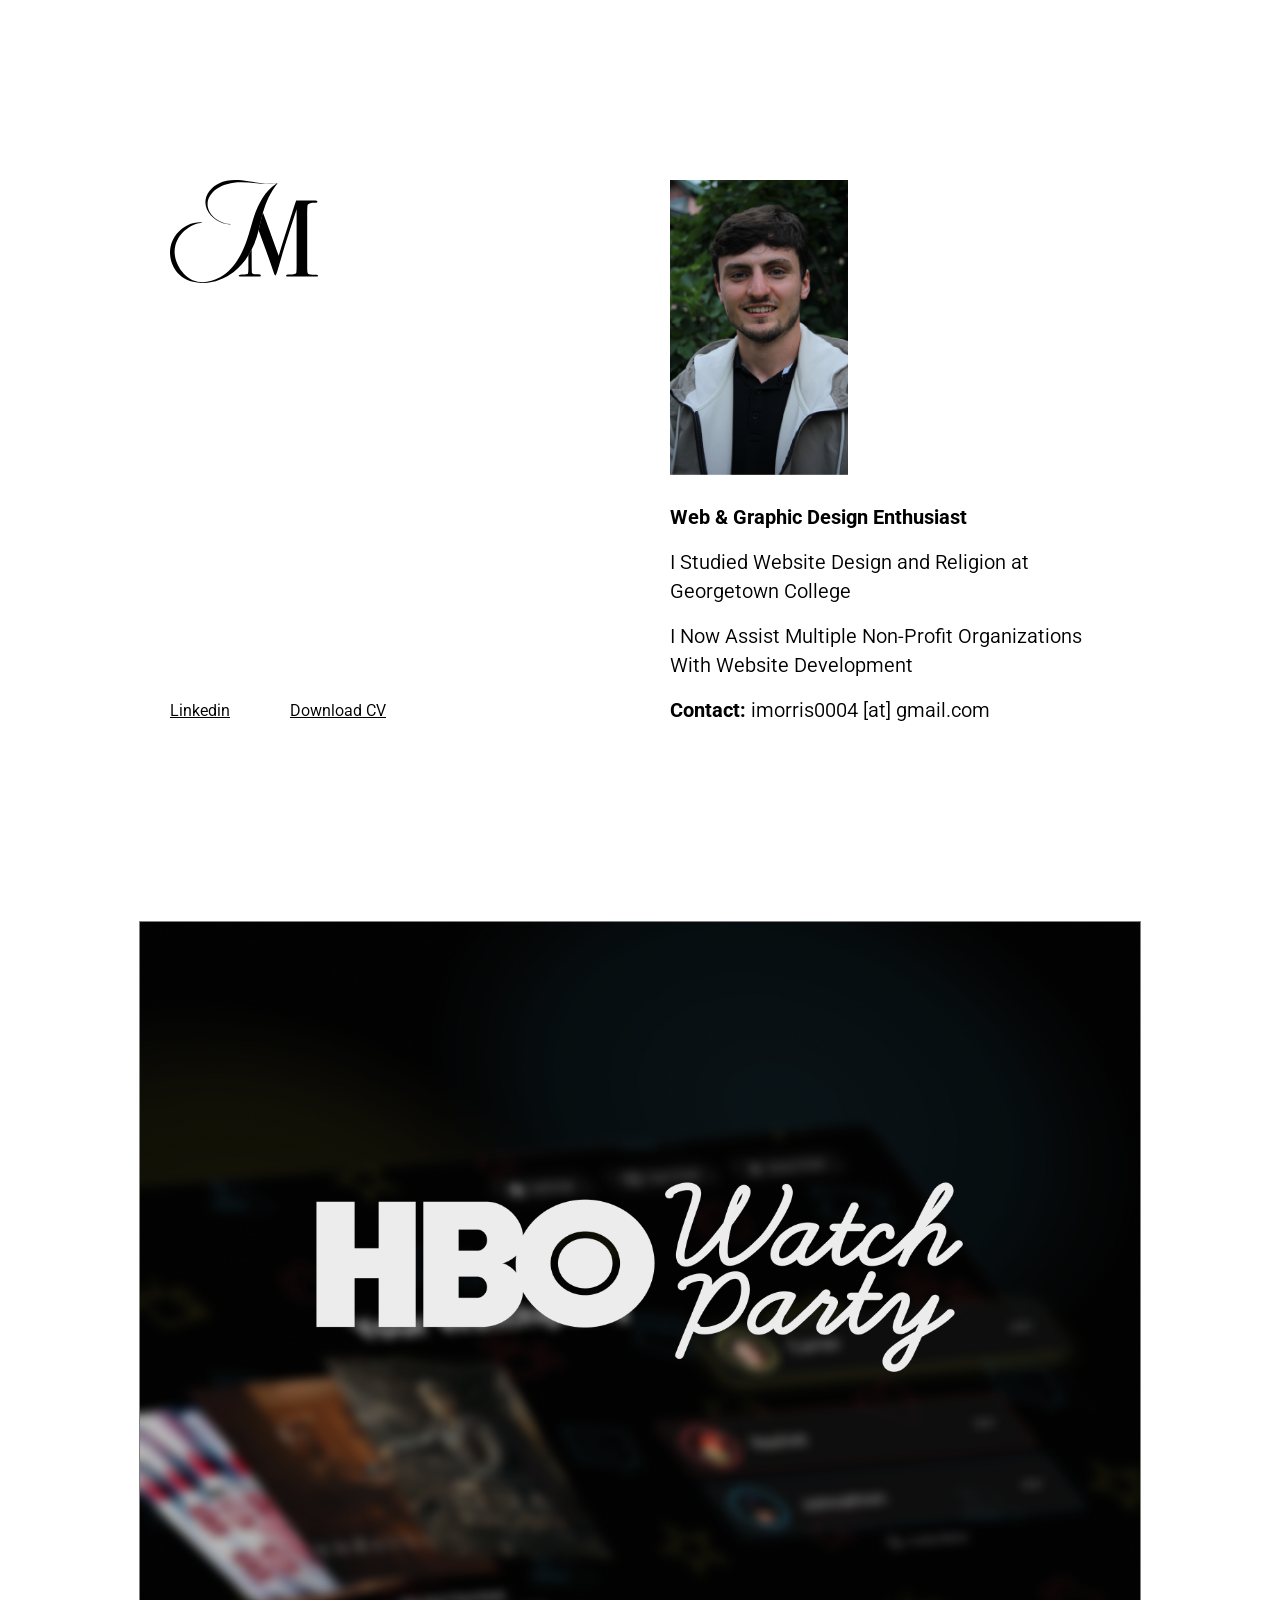
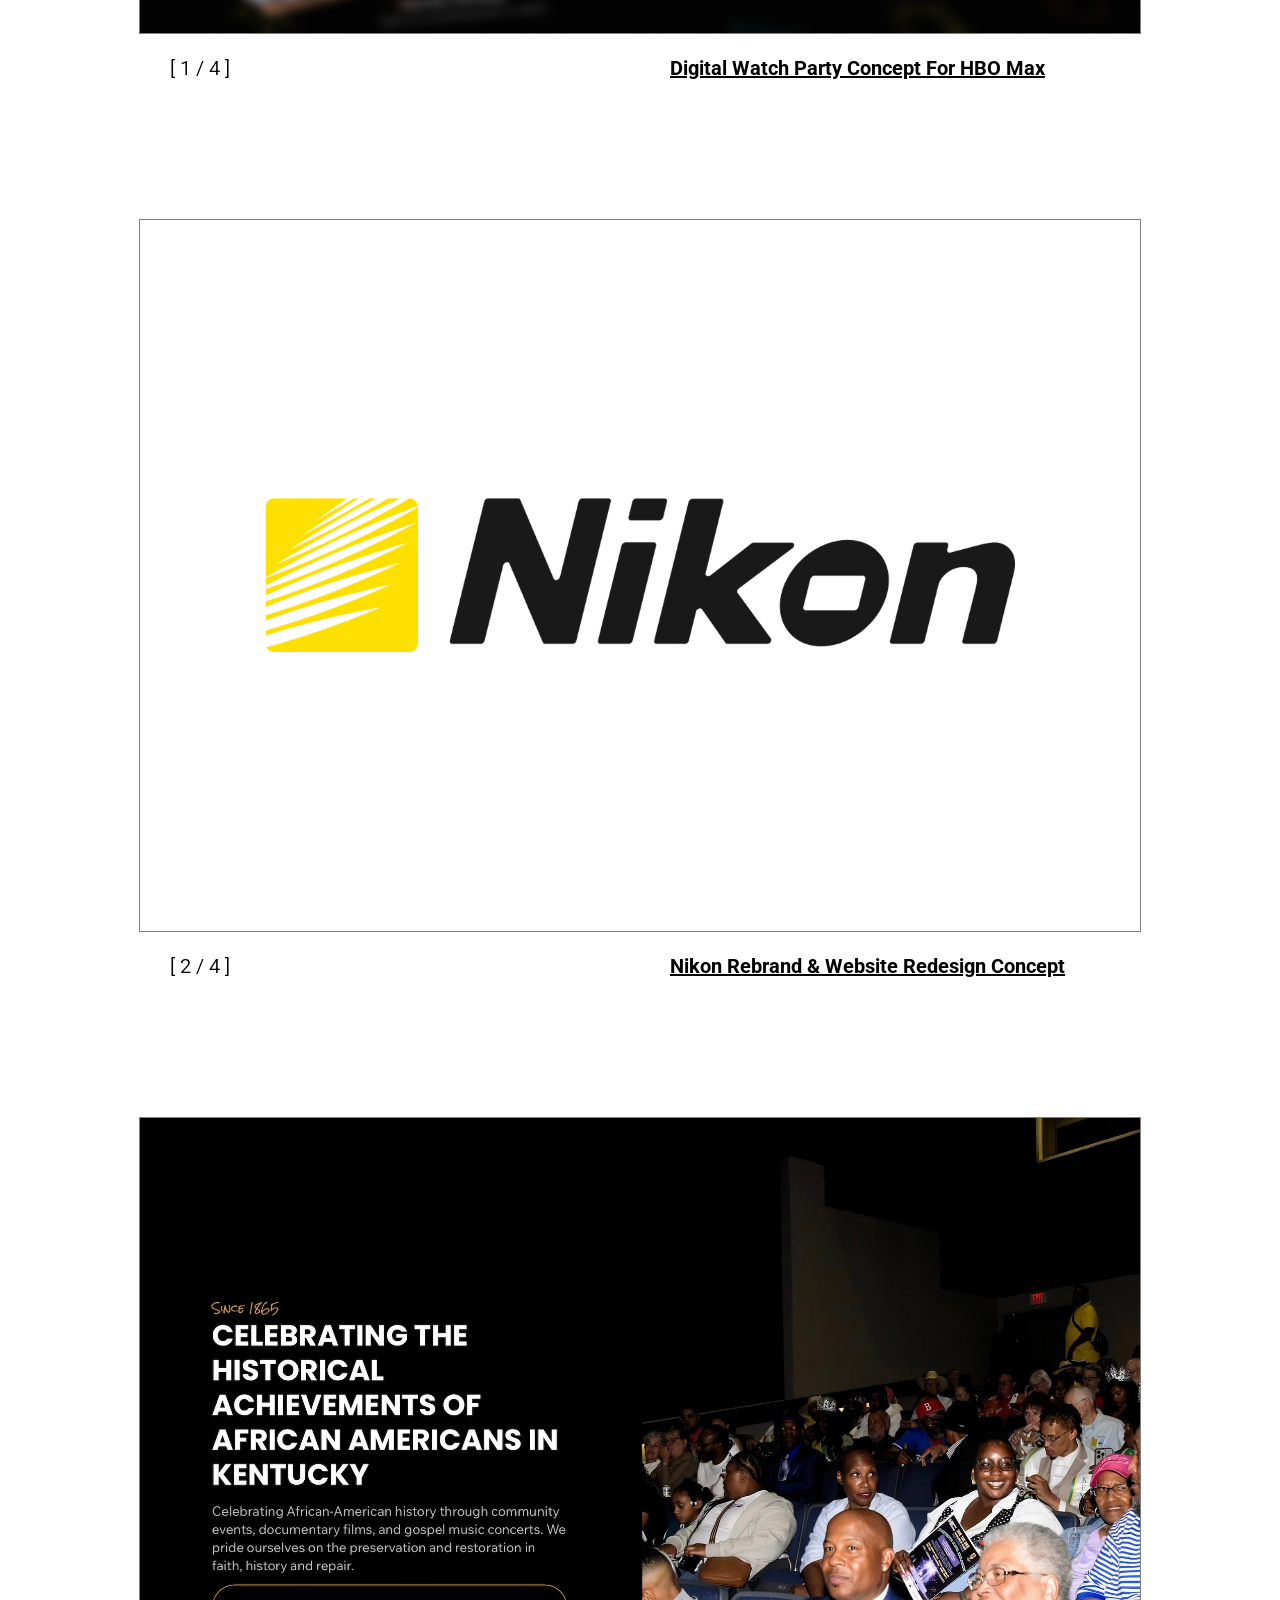
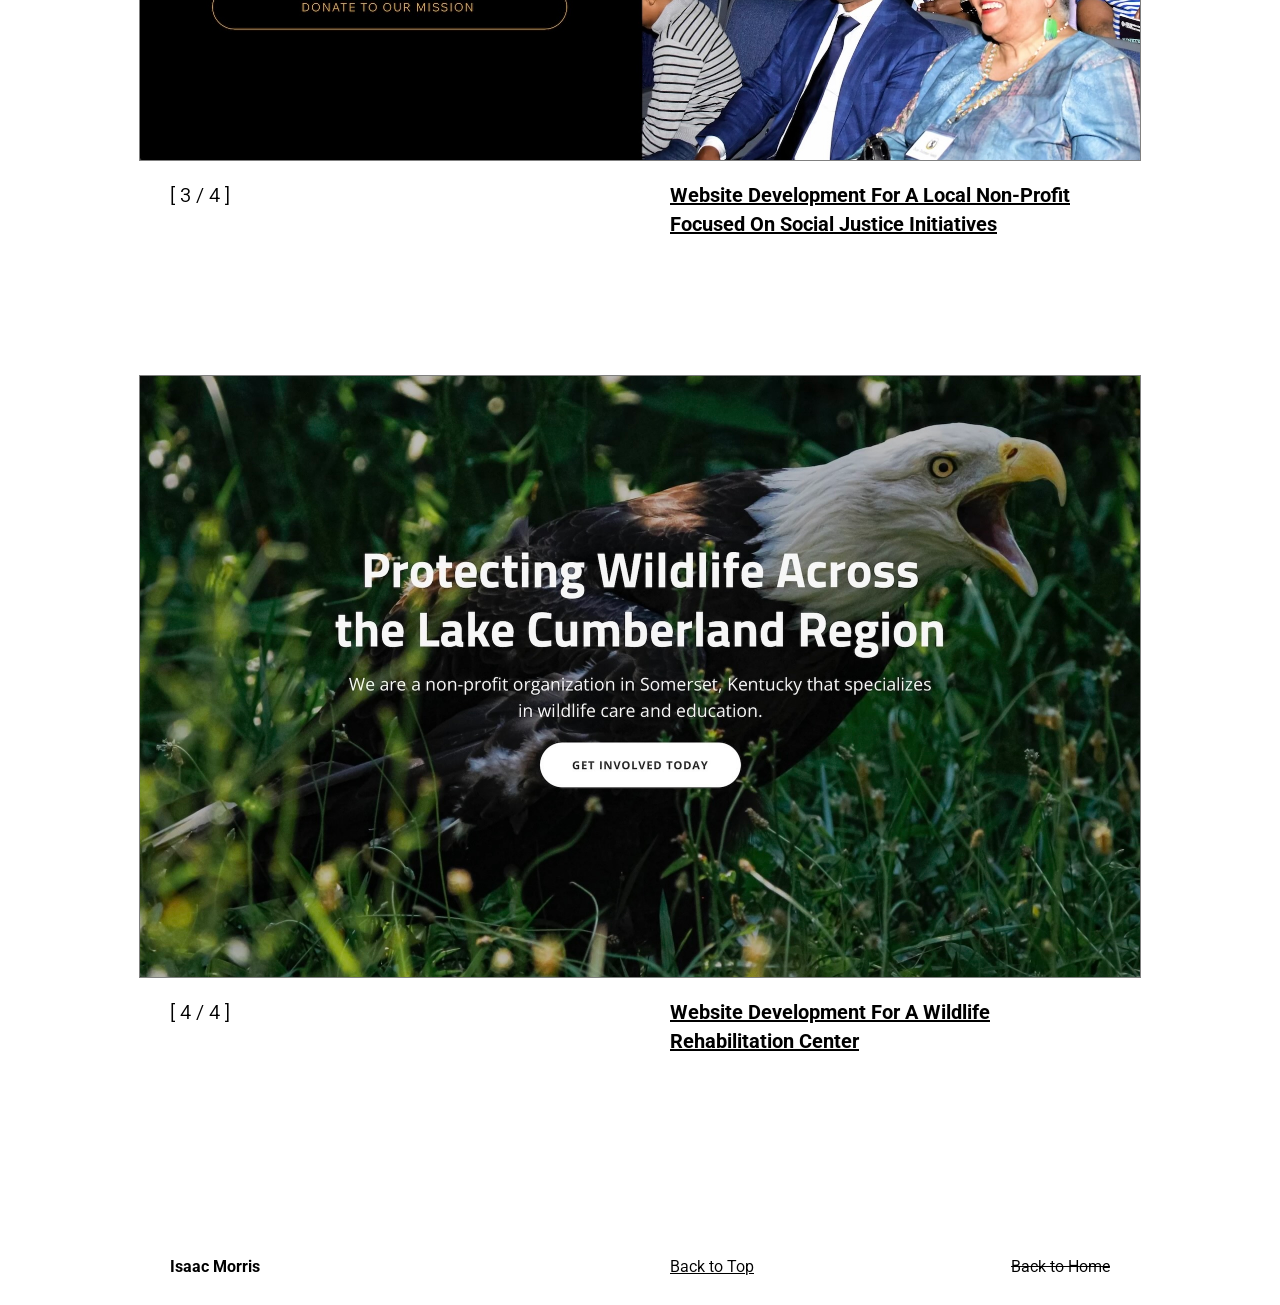
==== index.html @ 17313468 "Add files via upload" ====
<!DOCTYPE html>
<html lang="en">
<head>
    <meta charset="UTF-8">
    <meta name="viewport" content="width=device-width, initial-scale=1.0">
    
    <link rel="preconnect" href="https://fonts.googleapis.com">
    <link rel="preconnect" href="https://fonts.gstatic.com" crossorigin>
    <link href="https://fonts.googleapis.com/css2?family=Roboto:ital,wght@0,100..900;1,100..900&display=swap" rel="stylesheet">
    
    <link rel="stylesheet" href="main.css">

    <title>Isaac Morris Portfolio</title>
</head>
<body>
    <section class="container two-col intro">
        <aside>
            <img src="imgs/im_logomark.svg" alt="IM logomark" class="largelogo">
            <div class="link-wrapper"><a href="https://www.linkedin.com/in/isaacmorris/" target="_blank">Linkedin</a><a href="" target="_blank">Download CV</a></div>
        </aside>
        <div class="about">
            <img src="imgs/profile.jpg" alt="Picture of Isaac" class="profile">
            <h2>Web & Graphic Design Enthusiast</h2>
            <p>I Studied Website Design and Religion at Georgetown College</p>
            <p>I Now Assist Multiple Non-Profit Organizations With Website Development</p>
            <p><b>Contact:</b> imorris0004 [at] gmail.com</p>
        </div>
        <div class="link-wrapper onmobile"><a href="https://www.linkedin.com/in/isaacmorris/" target="_blank">Linkedin</a><a href="" target="_blank">Download CV</a></div>
    </section>
    <main class="centercontent largegap">
        <article class="project">
            <a href="/watchparty.html"><img src="imgs/watch-party-cover.png" alt="Watch Party concept logo" class="projectimg"></a>
            <div class="container two-col">
                <p>[ 1 / 4 ]</p>
                <a href="/watchparty.html"><h2>Digital Watch Party concept for HBO Max</h2></a>
            </div>
        </article>
        <article class="project">
            <a href="/nikon-concept.html"><img src="imgs/nikon-cover.png" alt="Nikon rebrand logo concept" class="projectimg"></a>
            <div class="container two-col">
                <p>[ 2 / 4 ]</p>
                <a href="/nikon-concept.html"><h2>Nikon rebrand & website redesign concept</h2></a>
            </div>
        </article>
        <article class="project">
            <a href="/eooa.html"><img src="imgs/echoes-header.jpg" alt="Echoes of Our Ancestors homepage" class="projectimg"></a>
            <div class="container two-col">
                <p>[ 3 / 4 ]</p>
                <a href="/eooa.html"><h2>Website development for a local non-profit focused on social justice initiatives</h2></a>
            </div>
        </article>
        <article class="project">
            <a href="/lcwr.html"><img src="imgs/lcwr-header.jpeg" alt="Lake Cumberland Wildlife Refuge about page" class="projectimg"></a>
            <div class="container two-col">
                <p>[ 4 / 4 ]</p>
                <a href="/lcwr.html"><h2>Website development for a wildlife rehabilitation center</h2></a>
            </div>
        </article>
    </main>
    <footer class="container two-col">
        <p>Isaac Morris</p>
        <div>
            <a href="#">Back to Top</a>
            <span class="strikethrough">Back to Home</span>
        </div>
    </footer>
</body>
</html>
---- main.css ----
/* typography */
h1, h2, p, a, span {
    font-family: 'roboto', sans-serif;
}

h1 {
    font-size: 44px;
    margin: 0 0 24px 0;
    line-height: 54px;
}

h1, h2 {text-transform: capitalize;}

h2, p {
    font-size: 20px;
    line-height: 29px;
    margin: 16px 0;
}

p {font-weight: 360;}

a, span {
    color: black;
    font-size: 16px;
    font-weight: 380;
}

a div p {
    text-decoration: none !important;
}

span.strikethrough {
    text-decoration: line-through;
}

/* reusable classes */
.container {
    width: 940px;
    margin: 0 auto;
}

.two-col {
    display: flex;
    gap: 60px;
}

.two-col > * {
    width: 440px;
}


/* extra, not pg specific */
main {
    margin-bottom: 164px;
}

body {
    padding: 180px 0 8px 0;
    margin: 0;
}

.centercontent {
    display: flex;
    flex-direction: column;
    align-items: center;
}

.largegap {gap: 120px;}

.smallgap {gap: 60px;}

.largelogo {
    width: 148px;
    height: fit-content;
}

.smalllogo {
    width: 64px;
    height: 45px;
    margin-bottom: -1px;
}

.projectimg {
    width: 1000px;
    border: 0.5px solid gray;
}

footer p {
    font-size: 16px;
    font-weight: bold;
}

footer div {
    display: flex;
    align-items: center;
    justify-content: space-between;
}

div.onmobile {
    display: none;
}


/* homepage */
.intro {
    margin-bottom: 180px;
}

.details {padding-bottom: 21px;}

aside, .details {
    display: flex;
    flex-direction: column;
    justify-content: space-between;
}

.link-wrapper {
    margin-top: auto;
    padding-bottom: 21px;
    display: flex;
    gap: 60px;
}

.profile {
    width: 178px;
    margin-bottom: 8px;
}

/* project pages */
nav {
    width: 940px;
    align-items: end;
    margin: 0 auto 24px auto;
}

.projectlinks {
    display: flex;
    justify-content: space-between;
}


/* breakpoints */
@media screen and (max-width: 1000px) {
    
    h1 {
        /* margin: 0 0 24px 0; */
        font-size: 24px;
        line-height: 36px;
        margin-bottom: 12px;
    }

    h2, p {
        font-size: 16px;
        margin: 6px 0;
    }

    .project p {
        margin: 0;
    }
    
    .container {
        width: 320px;
    }

    .two-col {
        flex-direction: column;
        gap: 0;
    }

    .two-col > * {
        max-width: 320px;
    }

    .project > .container {
        margin-top: 12px;
    }

    .intro {
        margin-bottom: 80px;
        gap: 24px;
    }

    .profile {
        margin-left: 71px;
        margin-right: 71px;
    }

    .link-wrapper {padding-bottom: 0;}

    body {
        padding: 80px 0 48px 0;
    }

    main {
        margin-bottom: 48px;
    }

    aside div.link-wrapper {
        display: none;
    }

    nav {
        width: 320px;
    }

    div.onmobile {
        display: flex;
        gap: 24px;
    }

    footer p {
        display: none;
    }

    footer div, nav .projectlinks {
        display: flex;
        flex-direction: column;
        align-items: end;
    }

    footer div > *, .projectlinks a {
        line-height: 32px;
    }

    .largegap {gap: 56px;}

    .smallgap {gap: 32px;}

    .largelogo, .smalllogo {
        width: 71px;
    }

    .projectimg {
        width: 320px;
    }
}
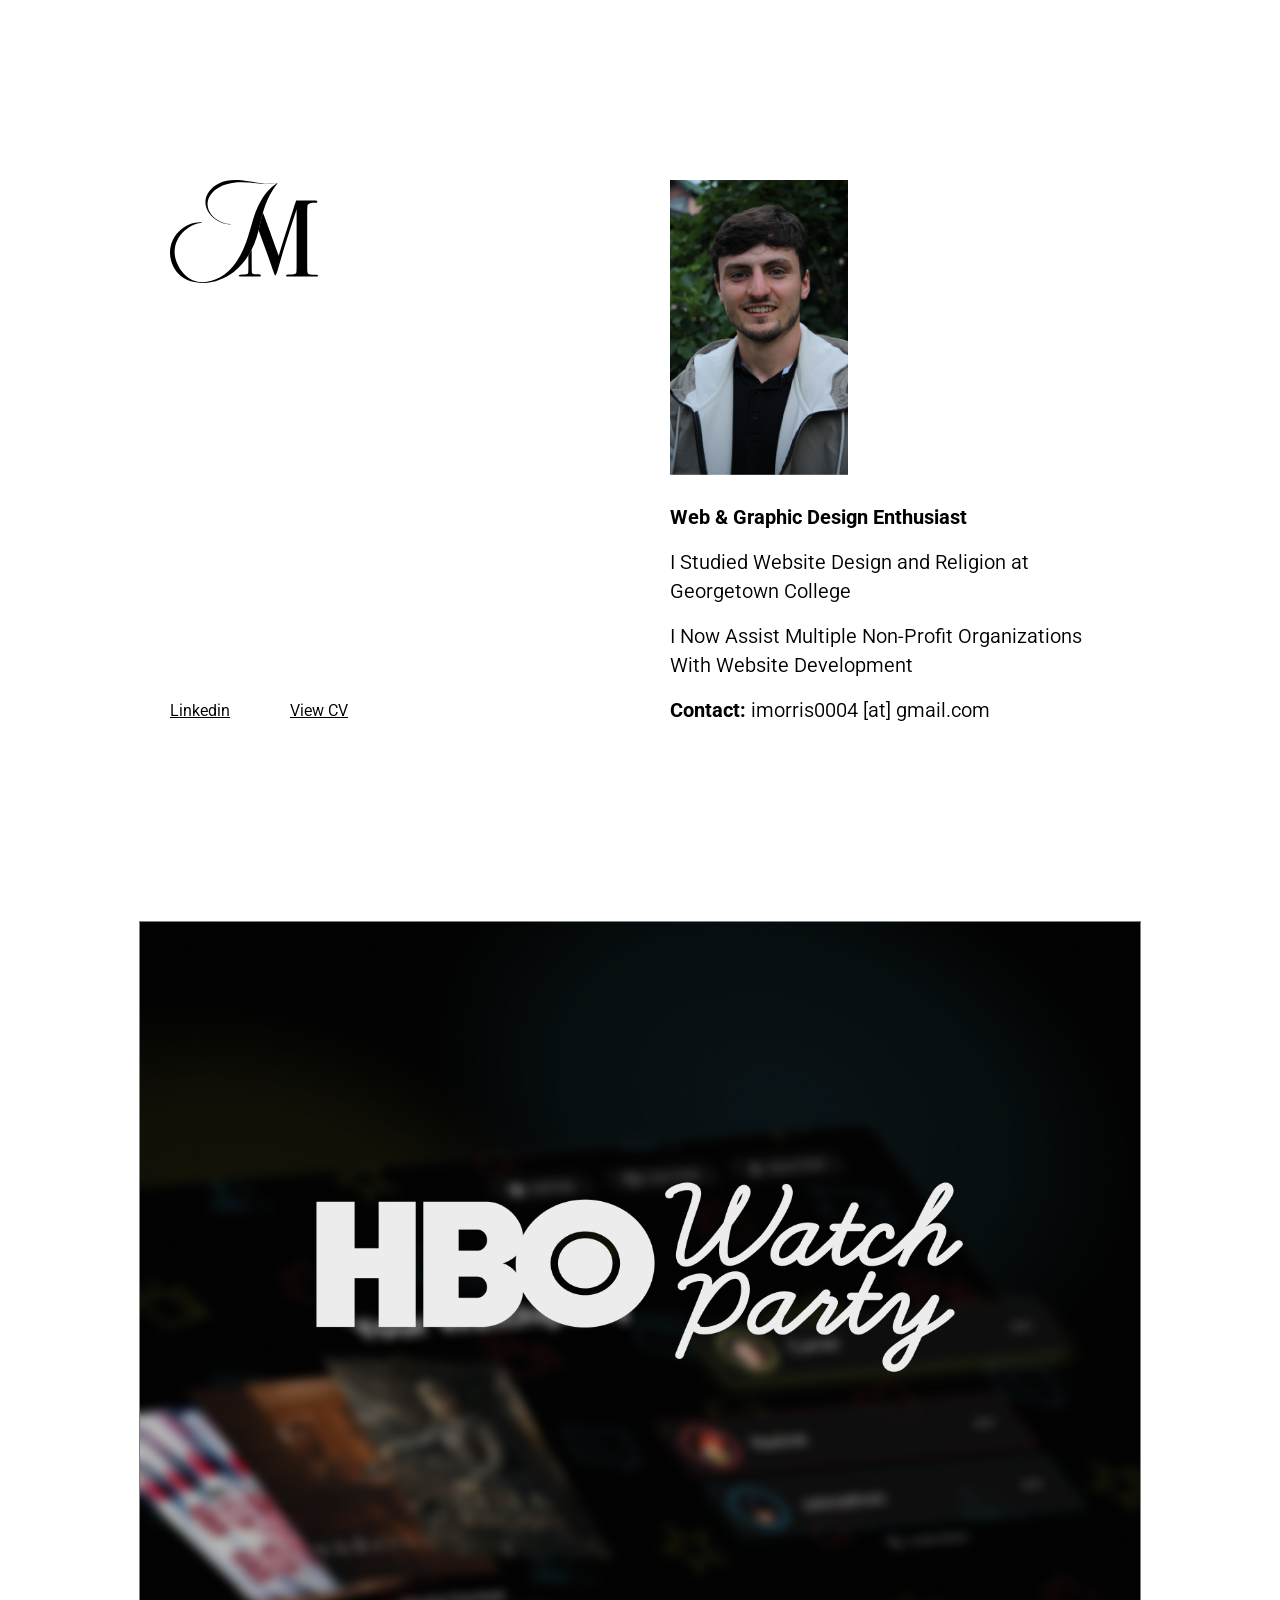
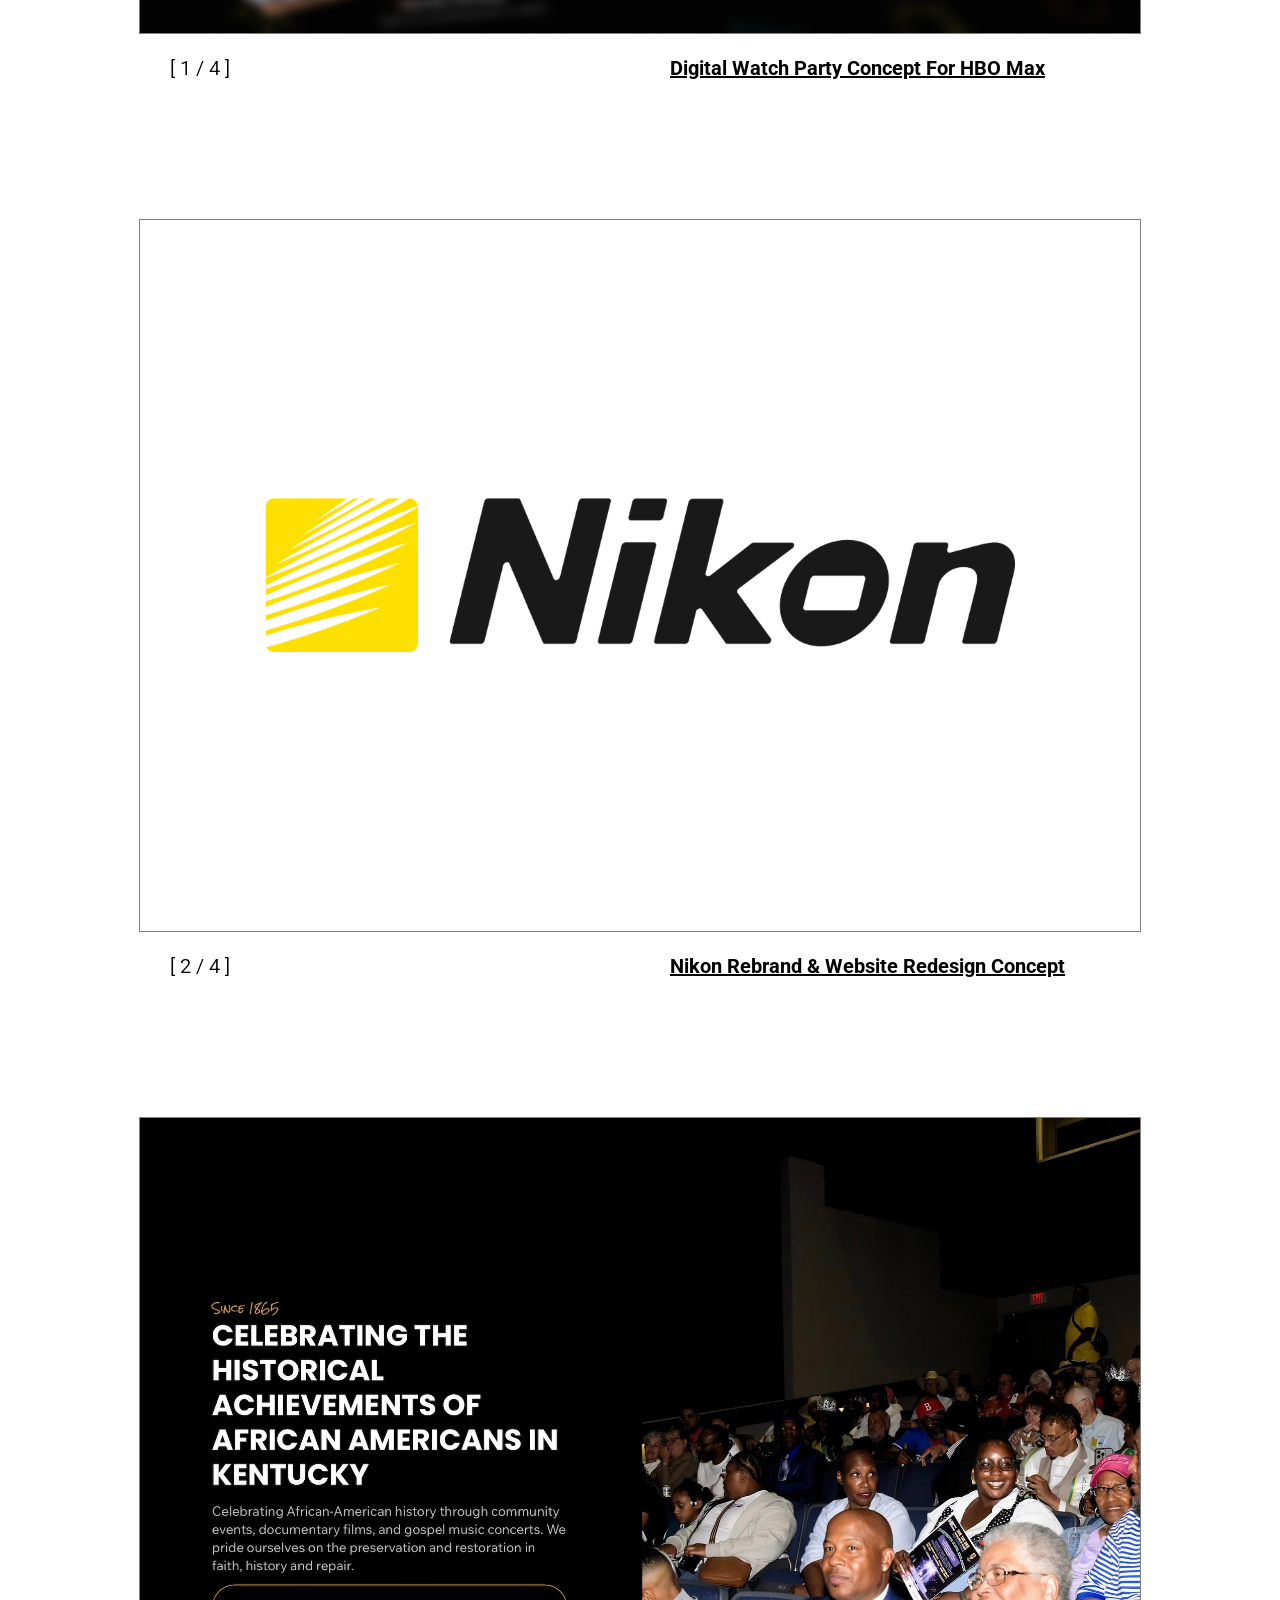
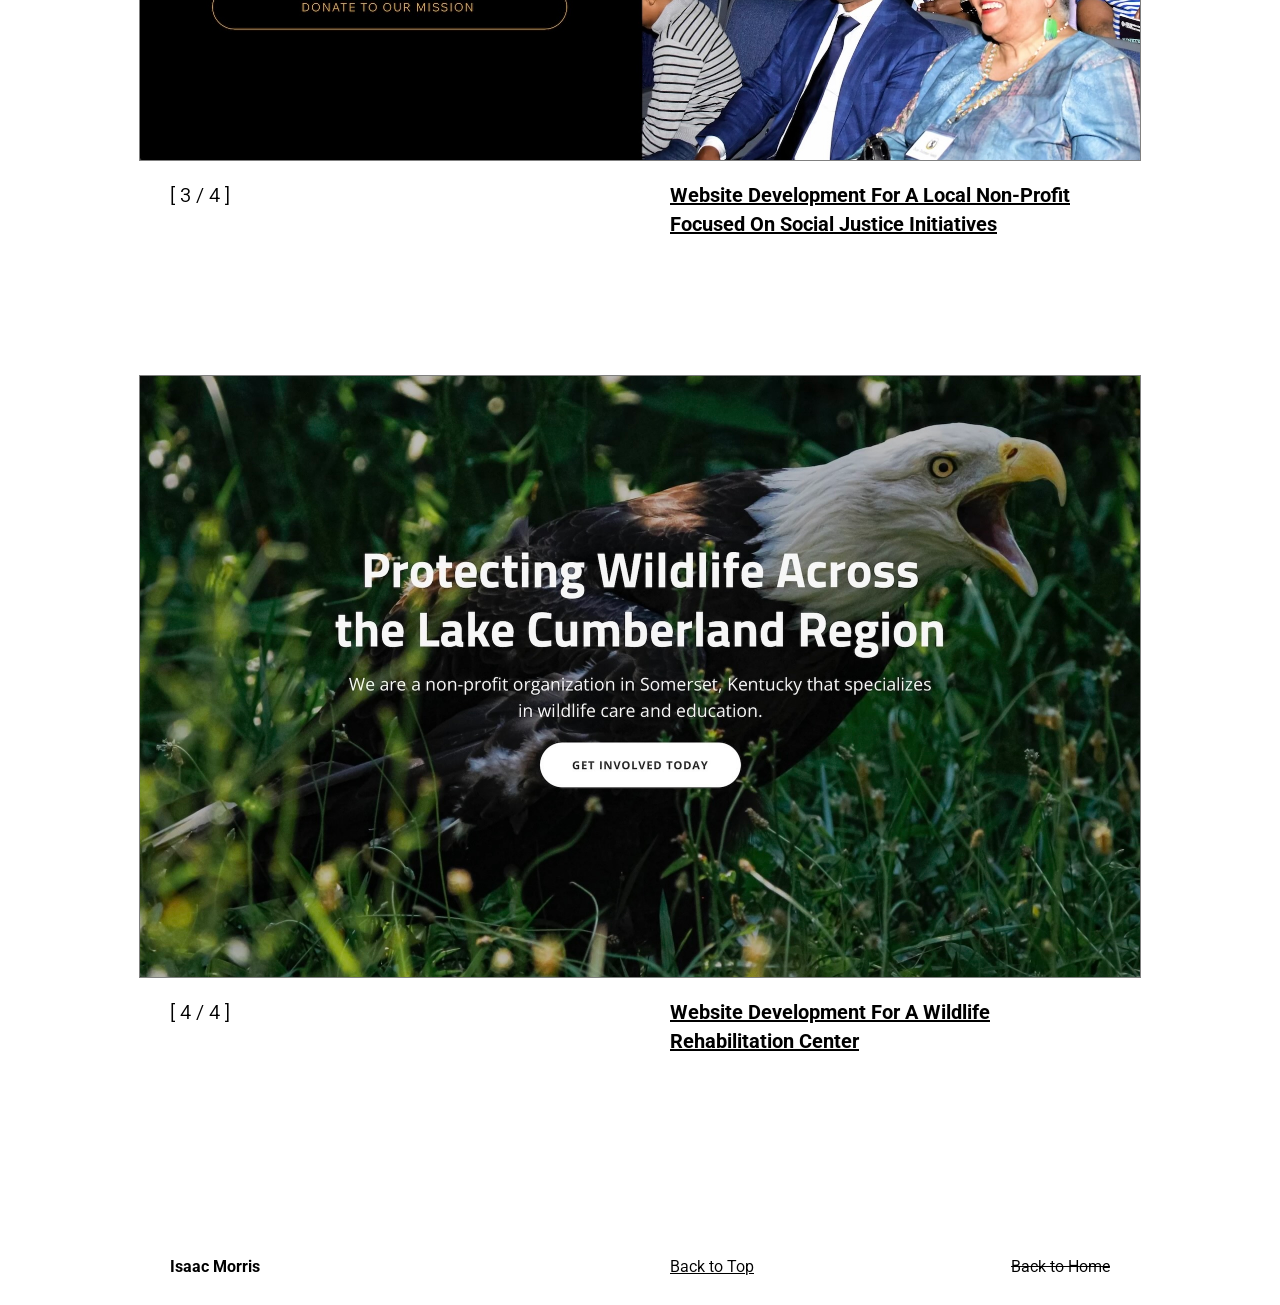
==== commit 4681c17c: "Update index.html" ====
--- a/index.html
+++ b/index.html
@@ -9,6 +9,7 @@
     <link href="https://fonts.googleapis.com/css2?family=Roboto:ital,wght@0,100..900;1,100..900&display=swap" rel="stylesheet">
     
     <link rel="stylesheet" href="main.css">
+    <link rel="icon" href="/imgs/im_logomark.svg">
 
     <title>Isaac Morris Portfolio</title>
 </head>
@@ -16,7 +17,7 @@
     <section class="container two-col intro">
         <aside>
             <img src="imgs/im_logomark.svg" alt="IM logomark" class="largelogo">
-            <div class="link-wrapper"><a href="https://www.linkedin.com/in/isaacmorris/" target="_blank">Linkedin</a><a href="" target="_blank">Download CV</a></div>
+            <div class="link-wrapper"><a href="https://www.linkedin.com/in/isaacmorris/" target="_blank">Linkedin</a><a href="/cv.pdf" target="_blank">View CV</a></div>
         </aside>
         <div class="about">
             <img src="imgs/profile.jpg" alt="Picture of Isaac" class="profile">
@@ -25,7 +26,7 @@
             <p>I Now Assist Multiple Non-Profit Organizations With Website Development</p>
             <p><b>Contact:</b> imorris0004 [at] gmail.com</p>
         </div>
-        <div class="link-wrapper onmobile"><a href="https://www.linkedin.com/in/isaacmorris/" target="_blank">Linkedin</a><a href="" target="_blank">Download CV</a></div>
+        <div class="link-wrapper onmobile"><a href="https://www.linkedin.com/in/isaacmorris/" target="_blank">Linkedin</a><a href="/cv.pdf" target="_blank">View CV</a></div>
     </section>
     <main class="centercontent largegap">
         <article class="project">
@@ -65,4 +66,4 @@
         </div>
     </footer>
 </body>
-</html>+</html>
